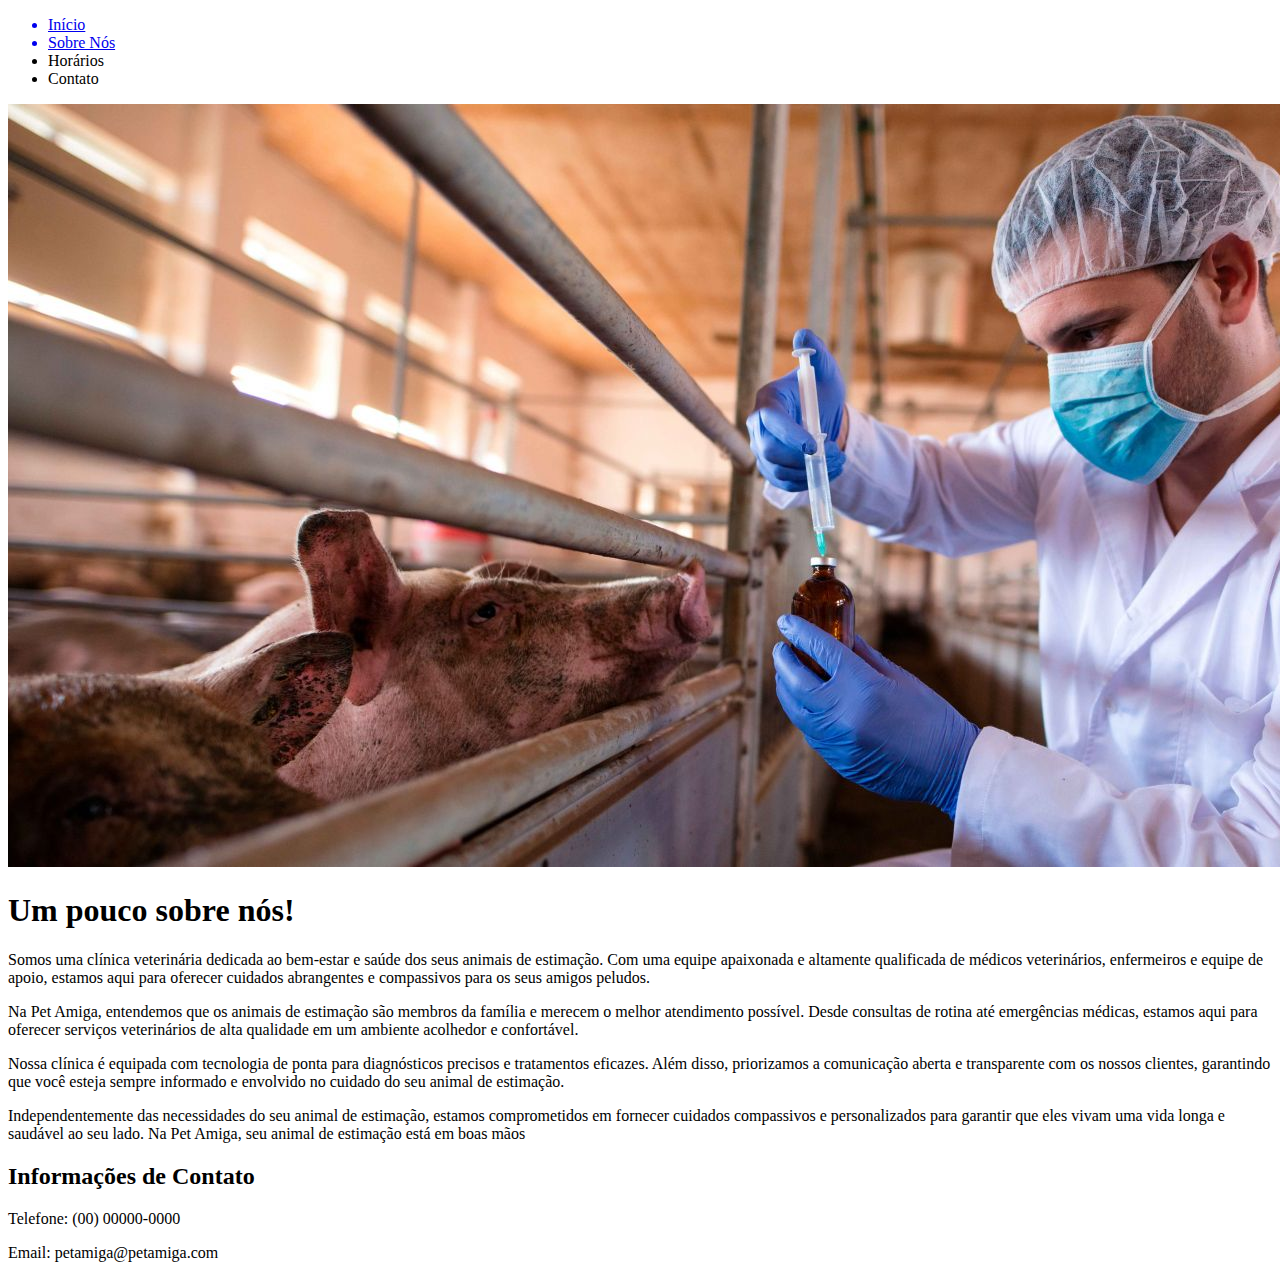
==== sobrenos.html @ aed762ac "doing my website" ====
<!DOCTYPE html>
<html lang="pt-br">

<html>
    <head>
        <meta charset="UTF-8">
        <meta name="viewport" content="width=device-width, initial-scale=1.0">
        <title>Sobre Nós</title>
    </head>
    <body>
        <div class="wrapper">
            <div class="menu">
                <ul>
                    <a href="index.html"><li>Início</li></a>
                    <a href="sobrenos.html"><li>Sobre Nós</li></a>
                    <li>Horários</li>
                    <li>Contato</li>
                </ul>
            </div>

            <div class="main">
                <div class="header">
                    <img src="dog2.jpg" alt="Banner de um veterinário cuidando de uma vaca">
                </div>

                <div class="content">
                    <div>
                        <h1>Um pouco sobre nós!</h1>

                        <p>Somos uma clínica veterinária dedicada ao bem-estar e saúde dos seus animais de estimação. Com uma equipe apaixonada e altamente qualificada de médicos veterinários, enfermeiros e equipe de apoio, estamos aqui para oferecer cuidados abrangentes e compassivos para os seus amigos peludos.</p>

                        <p>Na Pet Amiga, entendemos que os animais de estimação são membros da família e merecem o melhor atendimento possível. Desde consultas de rotina até emergências médicas, estamos aqui para oferecer serviços veterinários de alta qualidade em um ambiente acolhedor e confortável.</p>

                        <p>Nossa clínica é equipada com tecnologia de ponta para diagnósticos precisos e tratamentos eficazes. Além disso, priorizamos a comunicação aberta e transparente com os nossos clientes, garantindo que você esteja sempre informado e envolvido no cuidado do seu animal de estimação.</p>

                        <p>Independentemente das necessidades do seu animal de estimação, estamos comprometidos em fornecer cuidados compassivos e personalizados para garantir que eles vivam uma vida longa e saudável ao seu lado. Na Pet Amiga, seu animal de estimação está em boas mãos</p>
                    </div>
                </div>

                <div class="footer">

                    <h2>Informações de Contato</h2>

                    <p>Telefone: (00) 00000-0000</p>
                    <p>Email: petamiga@petamiga.com</p>
                </div>
            </div>

        </div>

    </body>
</html>
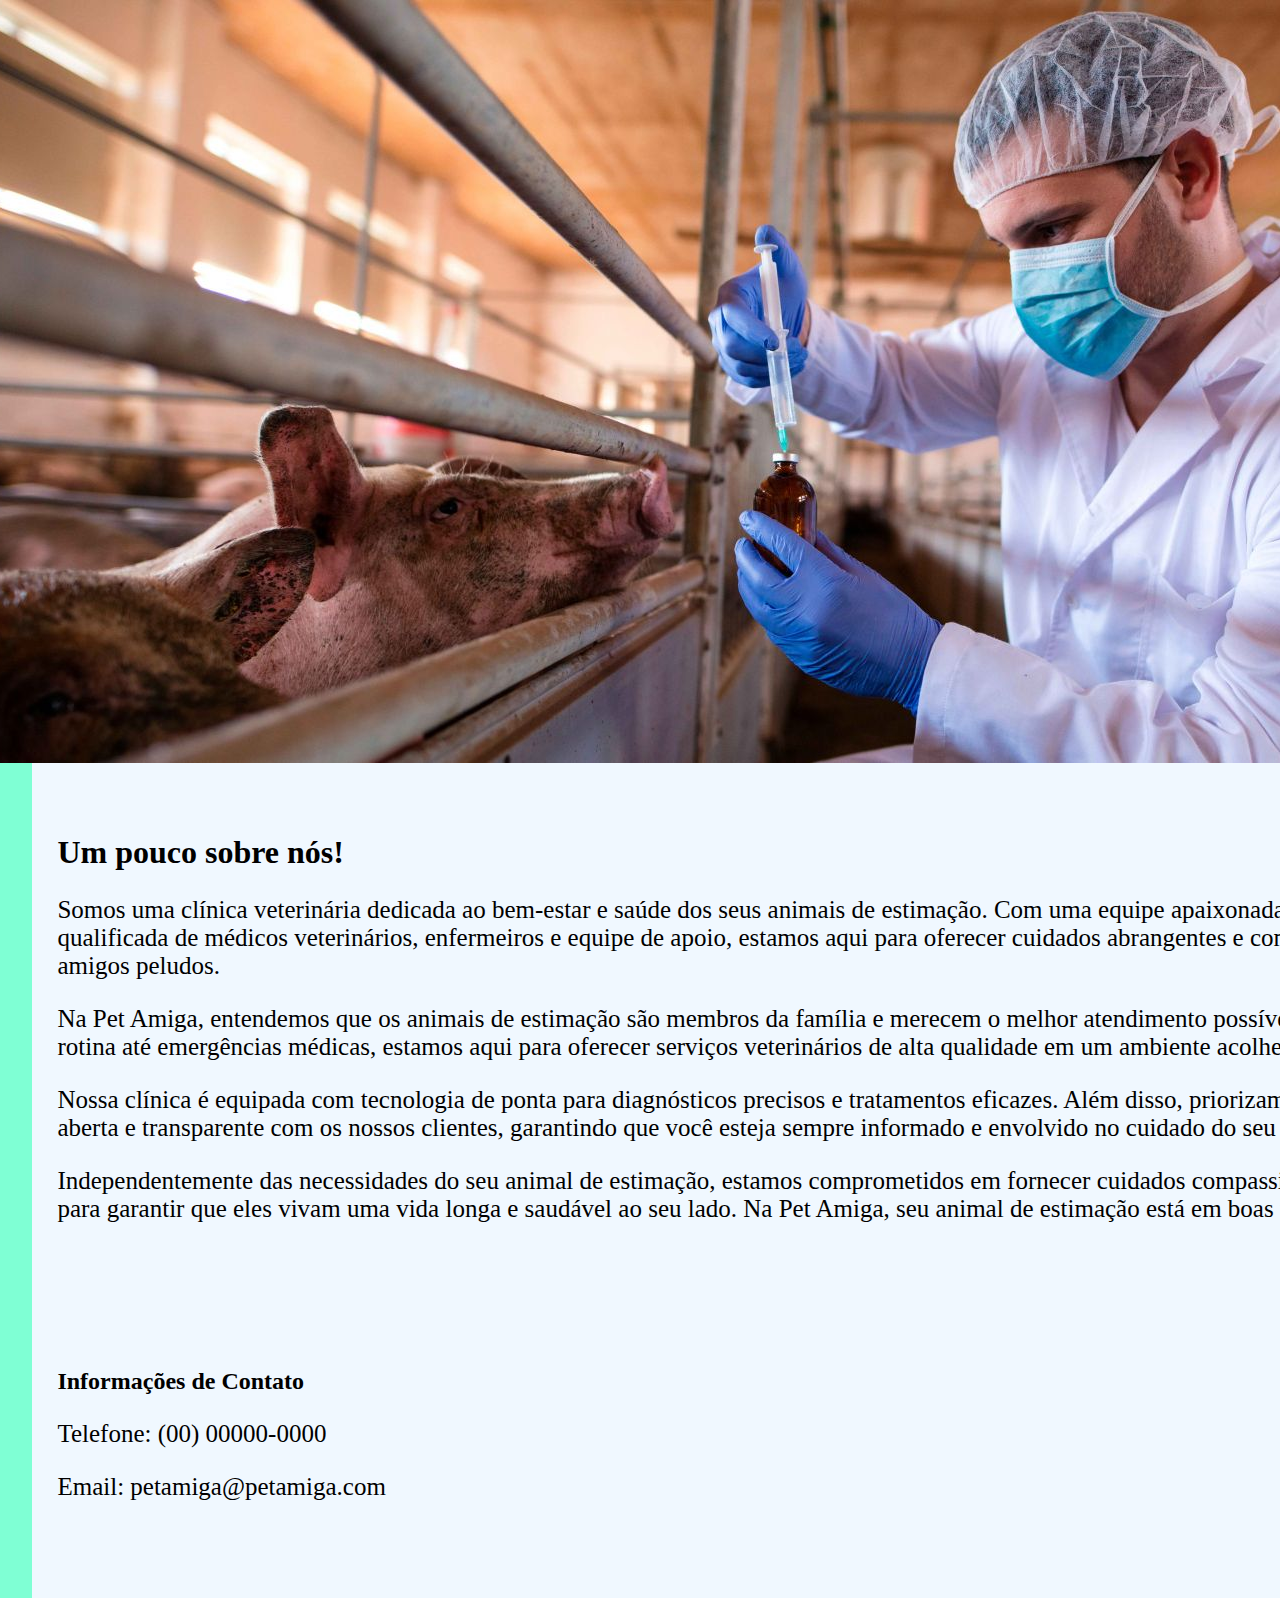
==== commit 201c50e4: "doing my website" ====
--- a/sobrenos.html
+++ b/sobrenos.html
@@ -6,6 +6,7 @@
         <meta charset="UTF-8">
         <meta name="viewport" content="width=device-width, initial-scale=1.0">
         <title>Sobre Nós</title>
+        <link rel="stylesheet" href="stylesheet.css">
     </head>
     <body>
         <div class="wrapper">
@@ -13,8 +14,8 @@
                 <ul>
                     <a href="index.html"><li>Início</li></a>
                     <a href="sobrenos.html"><li>Sobre Nós</li></a>
-                    <li>Horários</li>
-                    <li>Contato</li>
+                    <a href="horarios.html"><li>Horários</li></a>
+                    <a href="contato.html"><li>Contato</li></a>
                 </ul>
             </div>
 
--- a/stylesheet.css
+++ b/stylesheet.css
@@ -0,0 +1,53 @@
+html, body {
+    margin: 0;
+}
+
+body {
+    background-color: aliceblue;
+    display: flex;
+    justify-content: center;
+}
+
+.wrapper {
+    display: flex;
+    margin: 0 auto;
+}
+
+.menu {
+    padding: 10px 20px 35px;
+    width: 20%;
+    background-color: aquamarine;
+}
+
+.main {
+    display: flex;
+    flex-flow: column;
+    width: 85%;
+}
+
+.header{
+    background-color: rgb(5, 108, 108);
+    max-height: 350x;
+    display: flex;
+    justify-content: center;
+}
+
+.content{
+    min-height: 300px;
+    padding: 50px 0px 50px 25px;
+}
+
+.footer {
+    min-height: 200px;
+    padding: 50px 0px 50px 25px;
+}
+
+.image{
+    max-height: 350px;
+    display: flex;
+    justify-content: center;
+}
+
+p{
+    font-size: 25px;
+}